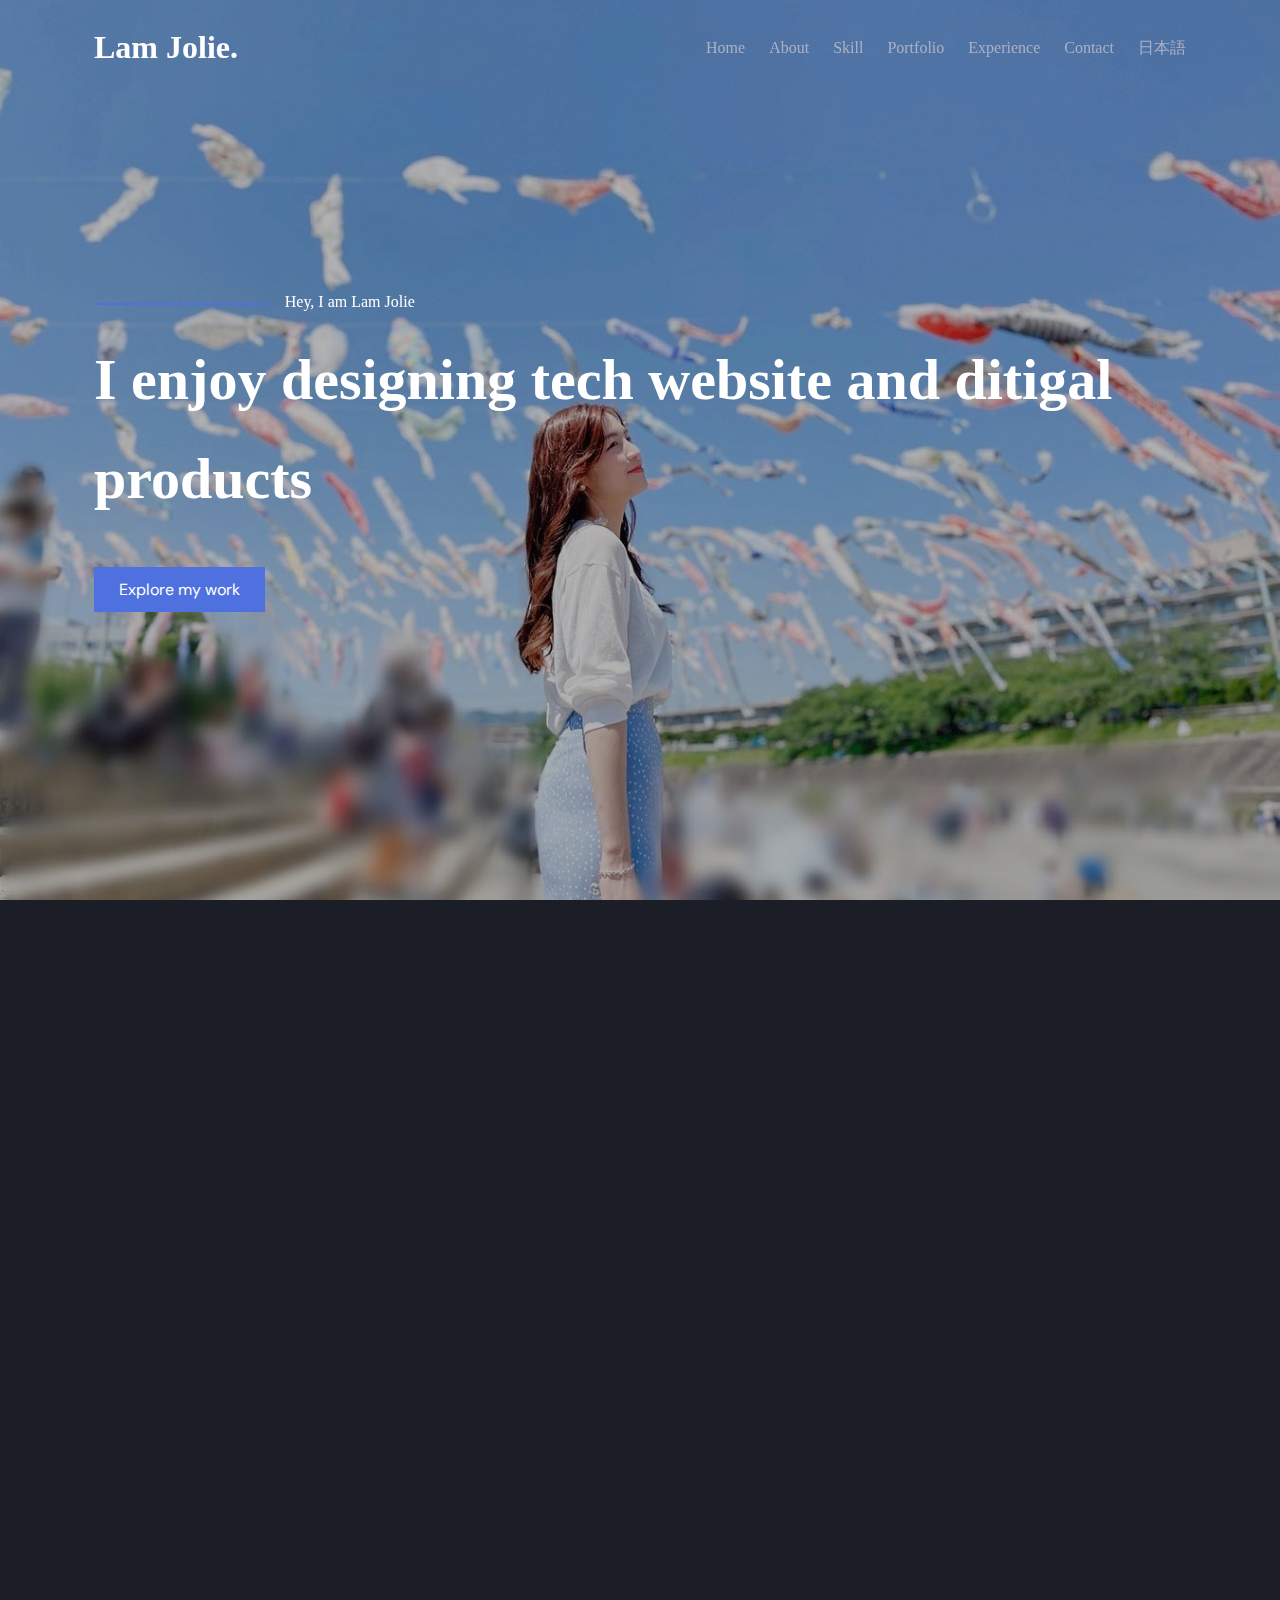
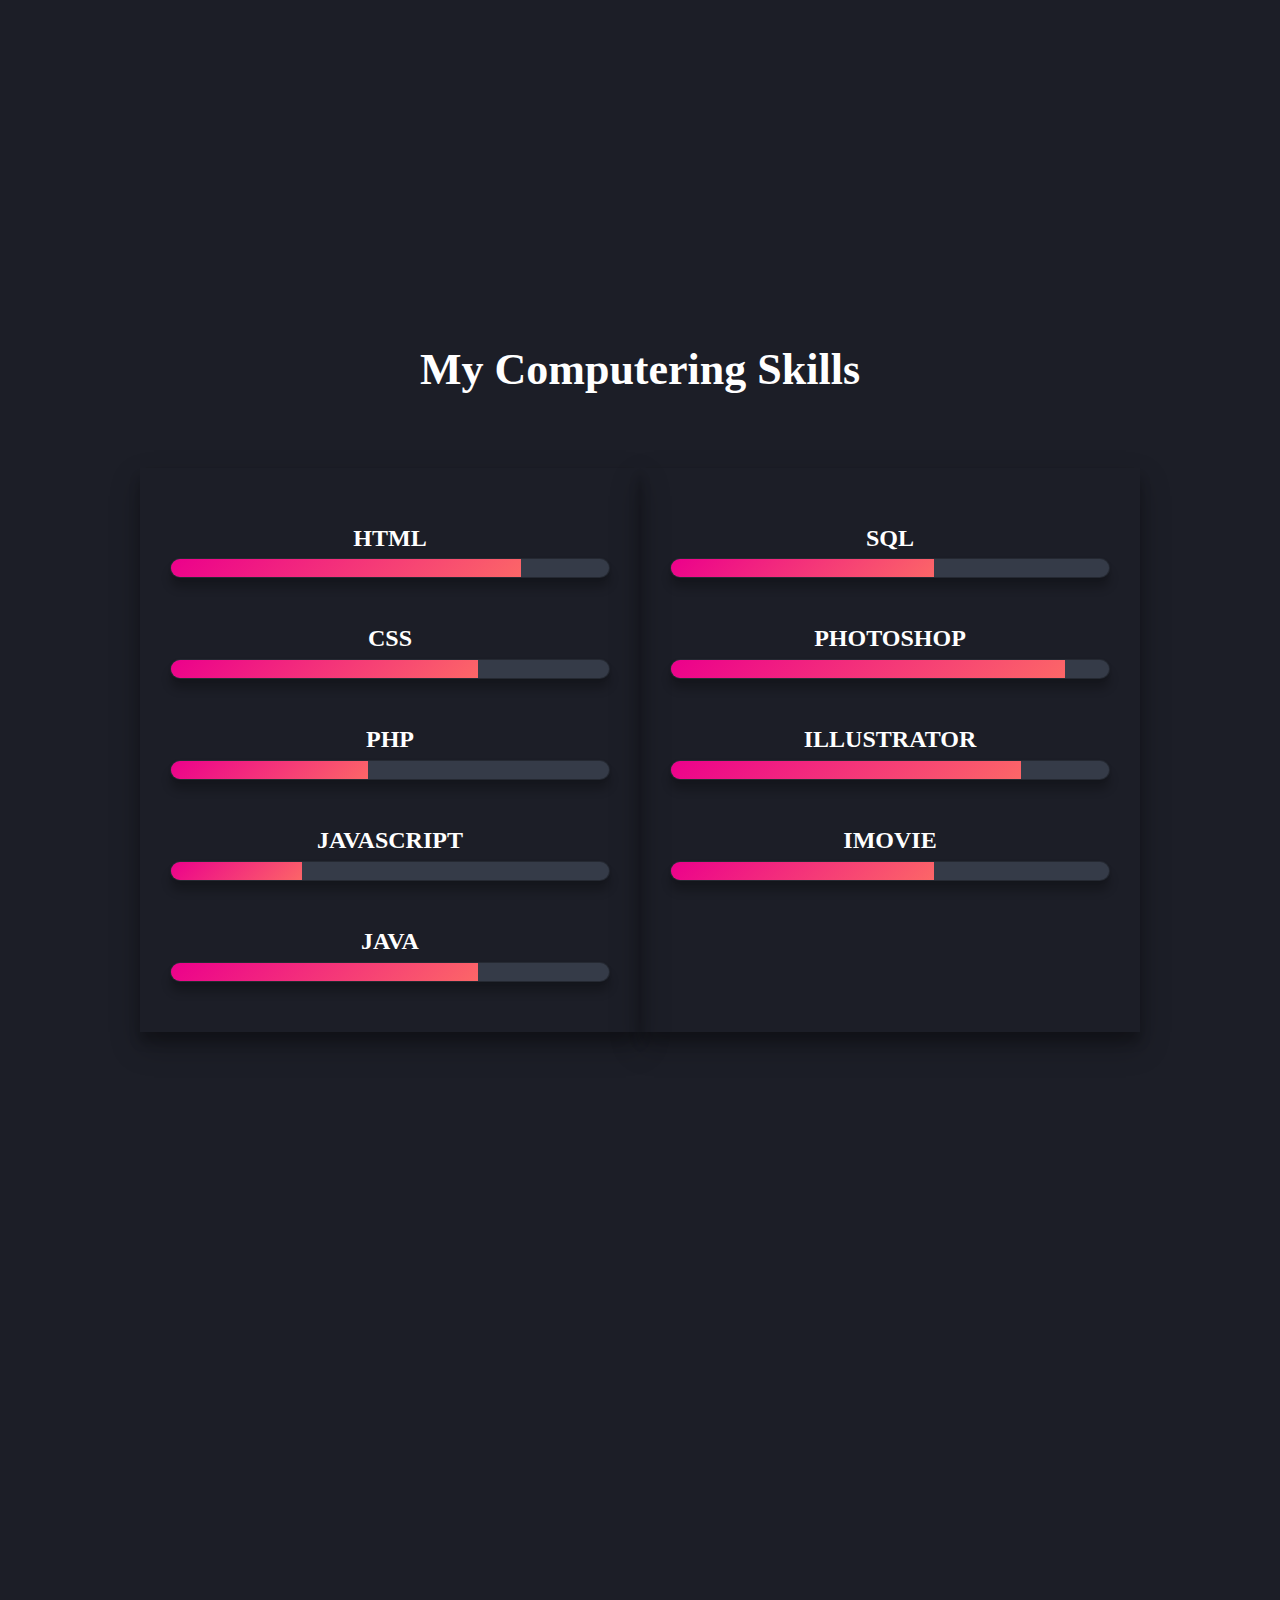
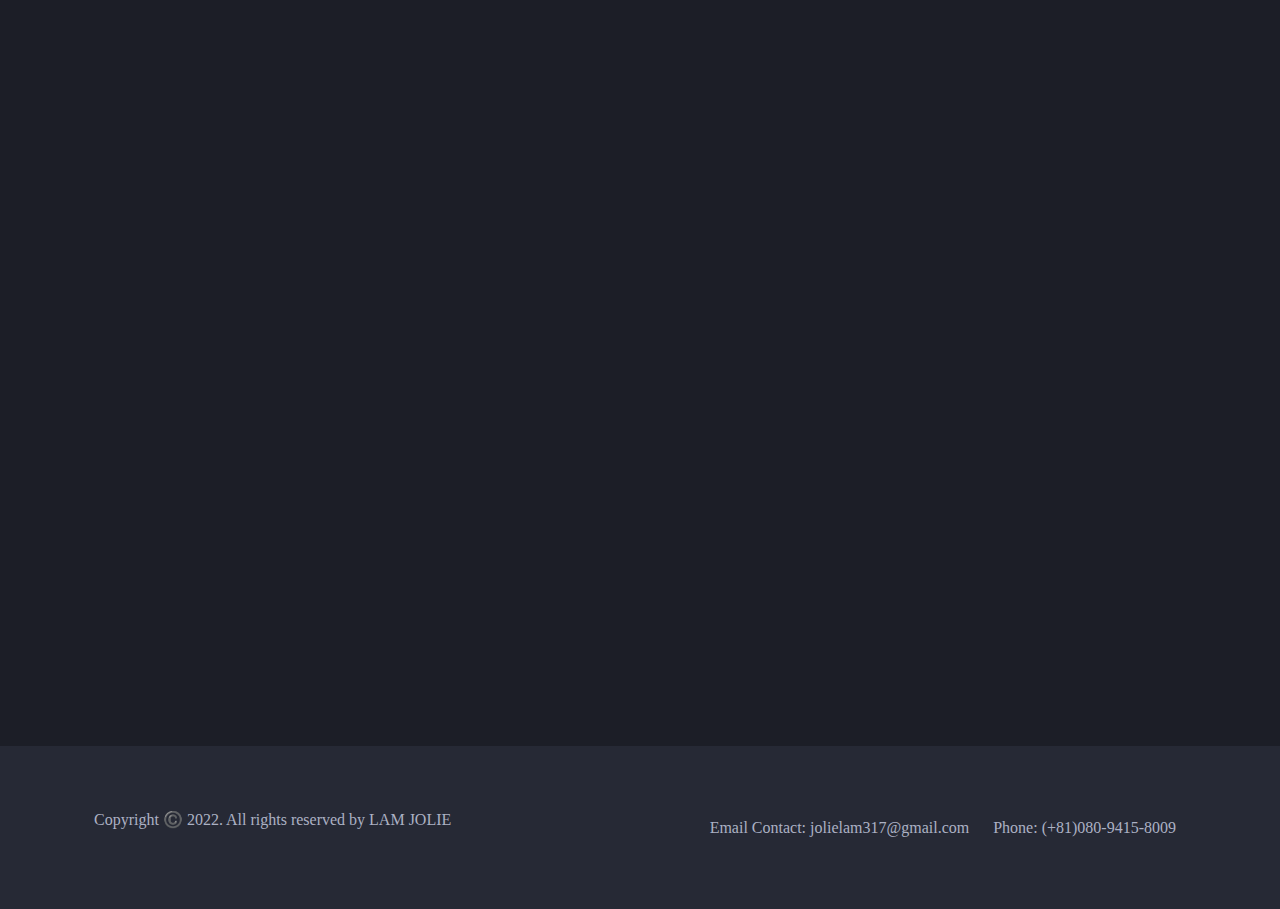
==== index.html @ 0af48d98 "1st Update" ====
<!DOCTYPE html>
<html lang="en">
<head>
    <meta charset="UTF-8">
    <meta http-equiv="X-UA-Compatible" content="IE-edge">
    <meta name="viewport" content="width=device-width, initial-scale=1.0">
    <title>Lam Jolie HomePage</title>

    <link href="https://unpkg.com/aos@2.3.1/dist/aos.css" rel="stylesheet">

    <link href='https://unpkg.com/boxicons@2.1.2/css/boxicons.min.css' rel='stylesheet'>
    <link rel="stylesheet" href="./assets/css/style.css">
</head>
<body>

    <!--Navbar-->
    <nav class="navbar" data-aos="fade-up"></div>
        <div class="container">
            <a href="#" class="logo"><h2>Lam Jolie.</h2></a>
            <div class="navbar-nav">
                <ul class="nav-links">
                    <li class="nav-item"><a class="nav-link" href="#home">Home</a></li>
                    <li class="nav-item"><a class="nav-link" href="#about">About</a></li>
                    <li class="nav-item"><a class="nav-link" href="#skill-box">Skill</a></li>
                    <li class="nav-item"><a class="nav-link" href="#portfolio">Portfolio</a></li>
                    <li class="nav-item"><a class="nav-link" href="#exp">Experience</a></li>
                    <li class="nav-item"><a class="nav-link" href="#contact">Contact</a></li>
                    <li class="nav-item"><a class="nav-link" href="JPindex.html">日本語</a></li>
                </ul>
            </div>
            <div class="menu-toggler">
                <i class='bx bx-menu'></i>
            </div>

        </div>

    </nav>

    <!--Hero-->
    <section id="home">
        <div class="container">
            <div class="content">
                <p data-aos="fade-down">Hey, I am Lam Jolie</p>
                <h1 data-aos="fade-right">I enjoy designing tech website and ditigal products</h1>
                <a data-aos="fade-up" class="btn" href="#portfolio">Explore my work</a>
            </div>
        </div>
    </section>

    <!--About-->
    <section id="about">
        <div class="container">
            <div class="two-col-grid">
                <img data-aos="flip-left" src="./assets/images/about1.jpg" alt="">
                <div class="content" data-aos="fade-right">
                    <p class="intro-p">About Myself</p>
                    <h1>I'm Lam Jolie, <br> From Hong Kong.</h1>
                    <p>Graduated in B.A(HOns) Fashion Design in Nottingham Trent University, UK. 
                        Having great sense of visual and gained various design experiences in Hong Kong Fashion Industry.
                        Currently studying system engineering in ECC Computer School, Osaka.Japan.</p>
                    <a href="#contact" class="btn"> Contact Me</a>  
                </div>
            </div>
        </div>
    </section>

    <!--Skill-->
    <section id="skill-box">

        <div class="skill-title">
             <h1>My Computering Skills</h1>
        </div>
        
        <div class="skill-content">
                <div class="skill">
                    <li><h3>HTML</h3>
                        <span class="bar"><span class="html"></span></span>
                    </li>
                    
                    <li><h3>CSS</h3>
                        <span class="bar"><span class="css"></span></span>
                    </li> 
                    
                    <li><h3>PHP</h3>
                        <span class="bar"><span class="php"></span></span>
                    </li>  

                    <li><h3>JAVASCRIPT</h3>
                        <span class="bar"><span class="javascript"></span></span>
                    </li>  
                    
                    <li><h3>JAVA</h3>
                        <span class="bar"><span class="java"></span></span>
                    </li> 
                
                </div>

                <div class="skill">
                    
            
                    <li><h3>SQL</h3>
                        <span class="bar"><span class="sql"></span></span>
                    </li>
                    
                    <li><h3>PhotoShop</h3>
                        <span class="bar"><span class="photoshop"></span></span>
                    </li> 
                    
                    <li><h3>Illustrator</h3>
                        <span class="bar"><span class="illustrator"></span></span>
                    </li>  
            
                    <li><h3>IMovie</h3>
                        <span class="bar"><span class="imovie"></span></span>
                    </li>  
                    
                    </div>

        </div>        
    </section>

    <!-- Portfolio / Resume -->
    <section id="portfolio">
        <div class="container">
            <div class="intro" data-aos="fade-up">
                <p class="intro-p">Portfolio</p>
                <h1>My Awesome Projects</h1>
                <p>A range of design and photography works that I created</p>
            </div>
            <div class="three-col-grid">
                <div class="portfolio-item" data-aos="fade-up">
                    
                    <img src="./assets/images/Tulip.jpg" alt="">
                    <div class="overlay">
                        <p>Illustration Design</p>
                        <h2><a href="https://www.instagram.com/ki_04_19_/">キュップ</a></h2>
                    </div>
                </div>
                <div class="portfolio-item" data-aos="fade-up">
                    <img src="./assets/images/Web-D-Small.jpg" alt="">
                    <div class="overlay">
                        <p>Web Design</p>
                        <h2><a href="Webdesign.html">Photo Gallery</a></h2>
                    </div>
                </div>

                <div class="portfolio-item" data-aos="fade-up">
                    <img src="./assets/images/Final-C-Small.jpg" alt="">
                    <div class="overlay">
                        <p>Fashion Design</p>
                        <h2><a href="Uni.html">Collection</a></h2>
                    </div>
                </div>
                
            </div>
        </div>
    </section>

    <!--Experience-->
    <section id="exp">
        <div class="container">
            <div class="intro" data-aos="fade-up">
                <p class="intro-p">Experience</p>
                <h1>Companies That I Worked In</h1>
                <p>Following are my job experiences in Hong Kong and Japan.</p>
            </div>
            <div class="exp-grid" data-aos="fade-up">
                <div>
                <p class="date">11/2017 - 03/2019</p>
            </div>
                <div>
                    <h1>Wingreat.Ltd</h1>
                    <h3>Hong Kong</h3>
                    <p>Assistant Designer</p>
                </div>
                <p>Supporting the design team to bulid up seasonal themes by researching the fashion trends and sketching.</p>
            </div>
            <div class="exp-grid" data-aos="fade-up">
                <div>
                <p class="date">03/2019 - 11/2020</p>
            </div>
                <div>
                    <h1>Sabre Field.Ltd</h1>
                    <h3>Hong Kong</h3>
                    <p>Fashion Designer</p>
                </div>
                <p>Working with the design team a German Fashion Brand,"COMMA", and undergoing the sampling process with the China factories.</p>
            </div>
            <div class="exp-grid" data-aos="fade-up">
                <div>
                <p class="date">04/2021 - 02/2022</p>
            </div>
                <div>
                    <h1>Komeda.Ltd</h1>
                    <h3>Japan,Osaka</h3>
                    <p>Part-Time Waitress</p>
                </div>
                <p>Delivering food from the kitchen to the guests and Staying attentive to the needs of guests in the dining area.</p>
            </div>

        </div>
    </section>

    <!--Contact-->
    <section id="contact">
        <div class="container">
            <div class="intro" data-aos="fade-up">
                <p class="intro-p">Contact</p>
                    <h1>Have a Project? Contact Me!</h1>
                    <p>My contact details are down below.</p>
            </div>
            <div class="two-col-grid">
                <iframe id="map" data-aos="fade-up" src="https://www.google.com/maps/embed?pb=!1m19!1m8!1m3!1d52479.20548326275!2d135.5032228!3d34.7064324!3m2!1i1024!2i768!4f13.1!4m8!3e6!4m0!4m5!1s0x6000e69449e0775d%3A0x9dffc5eb4ec5cedf!2zRUND44Kz44Oz44OU44Ol44O844K_5bCC6ZaA5a2m5qChIOOAkjUzMC0wMDE1IE9zYWthLCBLaXRhIFdhcmQsIE5ha2F6YWtpbmlzaGksIDIgQ2hvbWXiiJIz4oiSMzU!3m2!1d34.7064324!2d135.5032228!5e0!3m2!1sen!2sjp!4v1662712895991!5m2!1sen!2sjp" width="600" height="450" style="border:0;" allowfullscreen="" loading="lazy" referrerpolicy="no-referrer-when-downgrade"></iframe>
                <form action="#" data-aos="fade-up">
                    <div class="form-group">
                        <label for="name">Name</label>
                        <input type="text" class="form-control" placeholder="Lam Jolie">
                    </div>
                    <div class="form-group">
                        <label for="email">Email</label>
                        <input type="text" class="form-control" placeholder="jolie123@example.com">
                    </div>
                    <div class="form-group">
                        <label for="subject">Subject</label>
                        <input type="text" class="form-control" placeholder="Subject">
                    </div>
                    <div class="form-group">
                        <label for="message">Message</label>
                        <textarea name="" row="4" class="form-control"></textarea>
                    </div>
                    <button class="btn">Send Message</button>
                </form>
            </div>
        </div>
    </section>

    <!--Footer-->
    <footer>
        <div class="container">
            <p>Copyright ©️ 2022. All rights reserved by LAM JOLIE</p>
            <div class="social-links">
                <a href="#">Email Contact: jolielam317@gmail.com</a>
                <a href="#">Phone: (+81)080-9415-8009</a>
            </div>

        </div>
    </footer>

    <script src="https://code.jquery.com/jquery-3.6.0.min.js"></script>
    <script src="https://unpkg.com/aos@2.3.1/dist/aos.js"></script>
    <script src="./assets/js/app.js"></script>
</body>
</html>
---- assets/css/style.css ----
@import url('https://fonts.googleapis.com/css2?family=DM+Sans:wght@700&display=swap');

:root{
    --color-brand: rgb(79,113,224);
    --color-brand-80: rgba(79,113,224,0.8);
    --color-body: rgb(172,177,196);
    --color-bg-1: rgb(28,30,39);
    --color-bg-2: rgb(38,41,53);
    --font-base: "DM Sans";
}

*{
    box-sizing: border-box;
    margin: 0;
    padding: 0;
}

html{
    scroll-behavior: smooth;
}

body{
    font-family: var(--font-base) sans-serif;
    color: var(--color-body);
    line-height: 1.7;
    background-color: var(--color-bg-1);
    font-size: 16px;
}

h1,h2,h3,h4,h5,h6{
    font-weight: 700;
    color: white;
}

h1{
    font-size: 44px;
}

h2{
    font-size: 32px;
}

h3{
    font-size: 24px;
}

p{
    margin-bottom: 16px;
}

a{
    text-decoration: none;
    color: var(--color-body);
    transition: all 0.4s ease;
}

a:hover{
    color: var(--color-brand);
}

img{
    width: 100%;
}

section{
    padding: 90px 0;
}

.container{
    width: 100%;
    max-width: 1140px;
    margin: 0 auto;
    padding-left: 24px;
    padding-right: 24px;
}
/* Hero / Home */

#home{
    background: linear-gradient(rgba(0,0,0,0.3),rgba(0,0,0,0.3)), url(../images/home2.JPG);
    min-height: 100vh;
    background-size: cover;
    background-position:center;
    display: flex;
    align-items: center;
}

#home.content{
    max-width: 600px;
}

#home h1{
    font-size: 58px;
    margin-bottom: 38px;
}

#home p{
    color: white;
}

#home p::before{
    content:' ';
    width: 16%;
    height: 2px;
    background-color: var(--color-brand);
    display: inline-block;
    margin-right: 16px;
    vertical-align: middle;
}

.btn{
    padding: 8px 24px;
    border: 1px solid var(--color-brand);
    background-color: var(--color-brand);
    color: white;
    display: inline-block;
    font-family: var(--font-base), sans-serif;
    font-size: 16px;
    transition: all 0.4s ease;
}

.btn:hover{
    background-color: var(--color-brand-80);
    color: white;
}

/* Navbar */
.navbar{
    position: fixed;
    width: 100%;
    padding-top: 20px;
    padding-bottom: 20px;
    transition: all 0.4s ease;
    z-index: 999;
}

.navbar.scrolled {
    background-color: var(--color-bg-2);
    padding-top: 10px;
    padding-bottom: 10px;
}

.navbar .container{
    display: flex;
    align-items: center;
    justify-content: space-between;
}

.menu-toggler{
    width: 50px;
    height: 50px;
    background-color: var(--color-bg-1);
    color: white;
    font-size: 24px;
    display: flex;
    align-items: center;
    justify-content: center;
    transition: all 0.4s ease;
    display: none;
}

.menu-toggler:hover{
    background-color: var(--color-brand);
    cursor: pointer;
}

.nav-links{
    display: flex;
    list-style: none;

}

.nav-links .nav-link{
    padding-left: 24px;
}

@media(max-width: 768px){
    .navbar{
        background-color: var(--color-bg-2);
    }

    .menu-toggler{
        display: flex;
    }

    .navbar-nav{
        position: absolute;
        top: 100%;
        width: 100%;
        background-color: var(--color-bg-1);
        left: -100%;
        padding: 24px 0;
        transition: all 0.4s ease;
    }

    .navbar-nav.active{
        left: 0;
    }

    .nav-links{
        flex-direction: column;
    }

    .nav-links .nav-link{
        margin-top: 10px;
        display: block;
    }
}

/* About */
.two-col-grid {
    display: grid;
    grid-template-columns: 1fr 1fr;
    align-items: center;
    gap: 70px;
}

#about h1 {
    margin-top: 4px;
    margin-bottom: 24px;
}

#about .btn{
    margin-top: 24px;
}

#about .intro-p {
    color: var(--color-brand);
    font-weight: 700;
}

@media (max-width: 768px) {
    .two-col-grid{
        grid-template-columns: 1fr;
        gap: 24px;
        }
}

/* Skill */
#skill-box{
    display: grid;
    text-align: center;
    justify-content: center;
}

.skill-content{
    display: flex;
}

.skill{
    font-family: var(--font-base) sans-serif;
    list-style: none;
    padding: 20px;
    margin: 60px auto;
    text-transform: uppercase;
    width: 500px;
    color:#fff;
    box-shadow: 0 14px 28px rgba(0,0,0,0.25), 0 10px 10px rgba(0,0,0,0.22);
}

.skill .h1{
    text-align: center;
}

.skill .h3{
    margin: 5px;
}

.skill li{
    margin: 20px 0;
    padding: 10px;
}

.bar{
    background: #353b48;
    display: block;
    height: 20px;
    border: 1px solid rgba(0,0,0,0.3);
    border-radius: 10px;
    overflow: hidden;
    box-shadow: 0 1px 3px rgba(0,0,0,0.12), 0 10px 10px rgba(0,0,0,0.24);
    transition: all 0.3s cubic-bezier(.25,.8,.25,1);
}

.bar:hover{
    box-shadow: 0 14px 28px rgba(0,0,0,0.25), 0 10px 10px rgba(0,0,0,0.22);
}

.bar span{
    height: 20px;
    float: left;
    background: linear-gradient(135deg, rgba(236, 0, 140, 1)0%, rgba(252, 103, 103, 1)100%);
}


.skill .html{
    width: 80%;
    animation: html 10s;
}

.skill .css{
    width: 70%;
    animation: css 10s;
}

.skill .php{
    width: 45%;
    animation: php 10s;
}

.skill .javascript{
    width: 30%;
    animation: javascript 10s;
}

.skill .java{
    width: 70%;
    animation: java 10s;
}

.skill .sql{
    width: 60%;
    animation: sql 10s;
}

.skill .photoshop{
    width: 90%;
    animation: photoshop 10s;
}

.skill .illustrator{
    width: 80%;
    animation: illustrator 8s;
}

.skill .imovie{
    width: 60%;
    animation: imovie 10s;
}

@keyframes html{
    0%{
        width: 0%;
    }
    100%{
        width: 80%;
    }
}

@keyframes css{
    0%{
        width: 0%;
    }
    100%{
        width: 70%;
    }
}

@keyframes php{
    0%{
        width: 0%;
    }
    100%{
        width: 45%;
    }
}

@keyframes javascript{
    0%{
        width: 0%;
    }
    100%{
        width: 30%;
    }
}

@keyframes java{
    0%{
        width: 0%;
    }
    100%{
        width: 70%;
    }
}

@keyframes sql{
    0%{
        width: 0%;
    }
    100%{
        width: 60%;
    }
}

@keyframes photoshop{
    0%{
        width: 0%;
    }
    100%{
        width: 90%;
    }
}

@keyframes illustrator{
    0%{
        width: 0%;
    }
    100%{
        width: 80%;
    }
}

@keyframes imovie{
    0%{
        width: 0%;
    }
    100%{
        width: 60%;
    }
}


/* Portfolio */

.intro{
    text-align: center;
    max-width: 700px;
    margin: 0 auto 40px auto;
}

.intro .intro-p{
    color: var(--color-brand);
    text-transform: uppercase;
    letter-spacing: 2px;
}

.three-col-grid{
    display: grid;
    gap: 24px;
    grid-template-columns: 1fr 1fr 1fr;
    grid-template-columns: repeat(3, 1fr);
}

@media (max-width: 992px){
    .three-col-grid {
        grid-template-columns: 1fr 1fr;
    }
}

@media (max-width: 600px) {
    .three-col-grid {
        grid-template-columns: 1fr;
    }
}

.portfolio-item {
    position: relative;
    overflow: hidden;
}

.portfolio-item img{
    transition: all 0.4s ease;
    height: 100%;
    object-fit: cover;
}

.portfolio-item .overlay {
    position: absolute;
    top: 0;
    left: 0;
    background-color: var(--color-brand-80);
    width: 100%;
    height: 100%;
    display: flex;
    align-items: center;
    justify-content: center;
    flex-direction: column;
    opacity: 0;
    transition: all 0.4s ease;
}

.portfolio-item .overlay p {
    color: white;
    font-weight: 700;
    text-transform: uppercase;
    letter-spacing: 2px;
    margin-bottom: 6px;
}
.portfolio-item .overlay a {
    color: white;
    font-weight: 700;
    text-transform: uppercase;
    letter-spacing: 2px;
    margin-bottom: 6px;
}
.portfolio-item:hover .overlay {
 opacity: 1;
}

.portfolio-item:hover img {
    transform: scale(1.1);
}

.final-c{
    padding-top: 50px;
}

/* Experience */

.exp-grid{
    display: grid;
    grid-template-columns: 1fr 2fr 3fr;
    gap: 24px;
    padding: 44px;
    background-color: var(--color-bg-2);
    margin-bottom: 24px;
}

.exp-grid .date{
    background-color: var(--color-brand);
    display: inline;
    padding: 6px 10px;
    color: white;
}

@media (max-width: 768px){
    .exp-grid{
        grid-template-columns: 1fr;
        gap: 12px;
    }
}

/* Contact */
#map{
    height:100%;
    min-height:500px;
    width: 100%
}

.form-group{
    margin-bottom: 24px;
}

.form-group,
label,
.form-control {
    width: 100%;
    display:block;
}

.form-control{
    border: 1px solid var(--color-bg-2);
    background-color: var(--color-bg-2);
    color: white;
    border-radius: 0;
    padding:16px;
    font-family: var(--font-base) sans-serif;
    font-size: 16px;
}

.form-control:focus{
    outline: none;
    border-color: var(--color-brand);
}

.form-control::placeholder{
    color: var(--color-body);
    
}

input.form-control{
    height: 46px;
}

/* Footer */

footer{
    padding: 60px 0;
    background-color: var(--color-bg-2);
}

footer .container{
    display: flex;
    justify-content: space-between;
    align-items: center;
    flex-wrap: wrap;
}

footer .social-links a{
    margin: 10px;
}
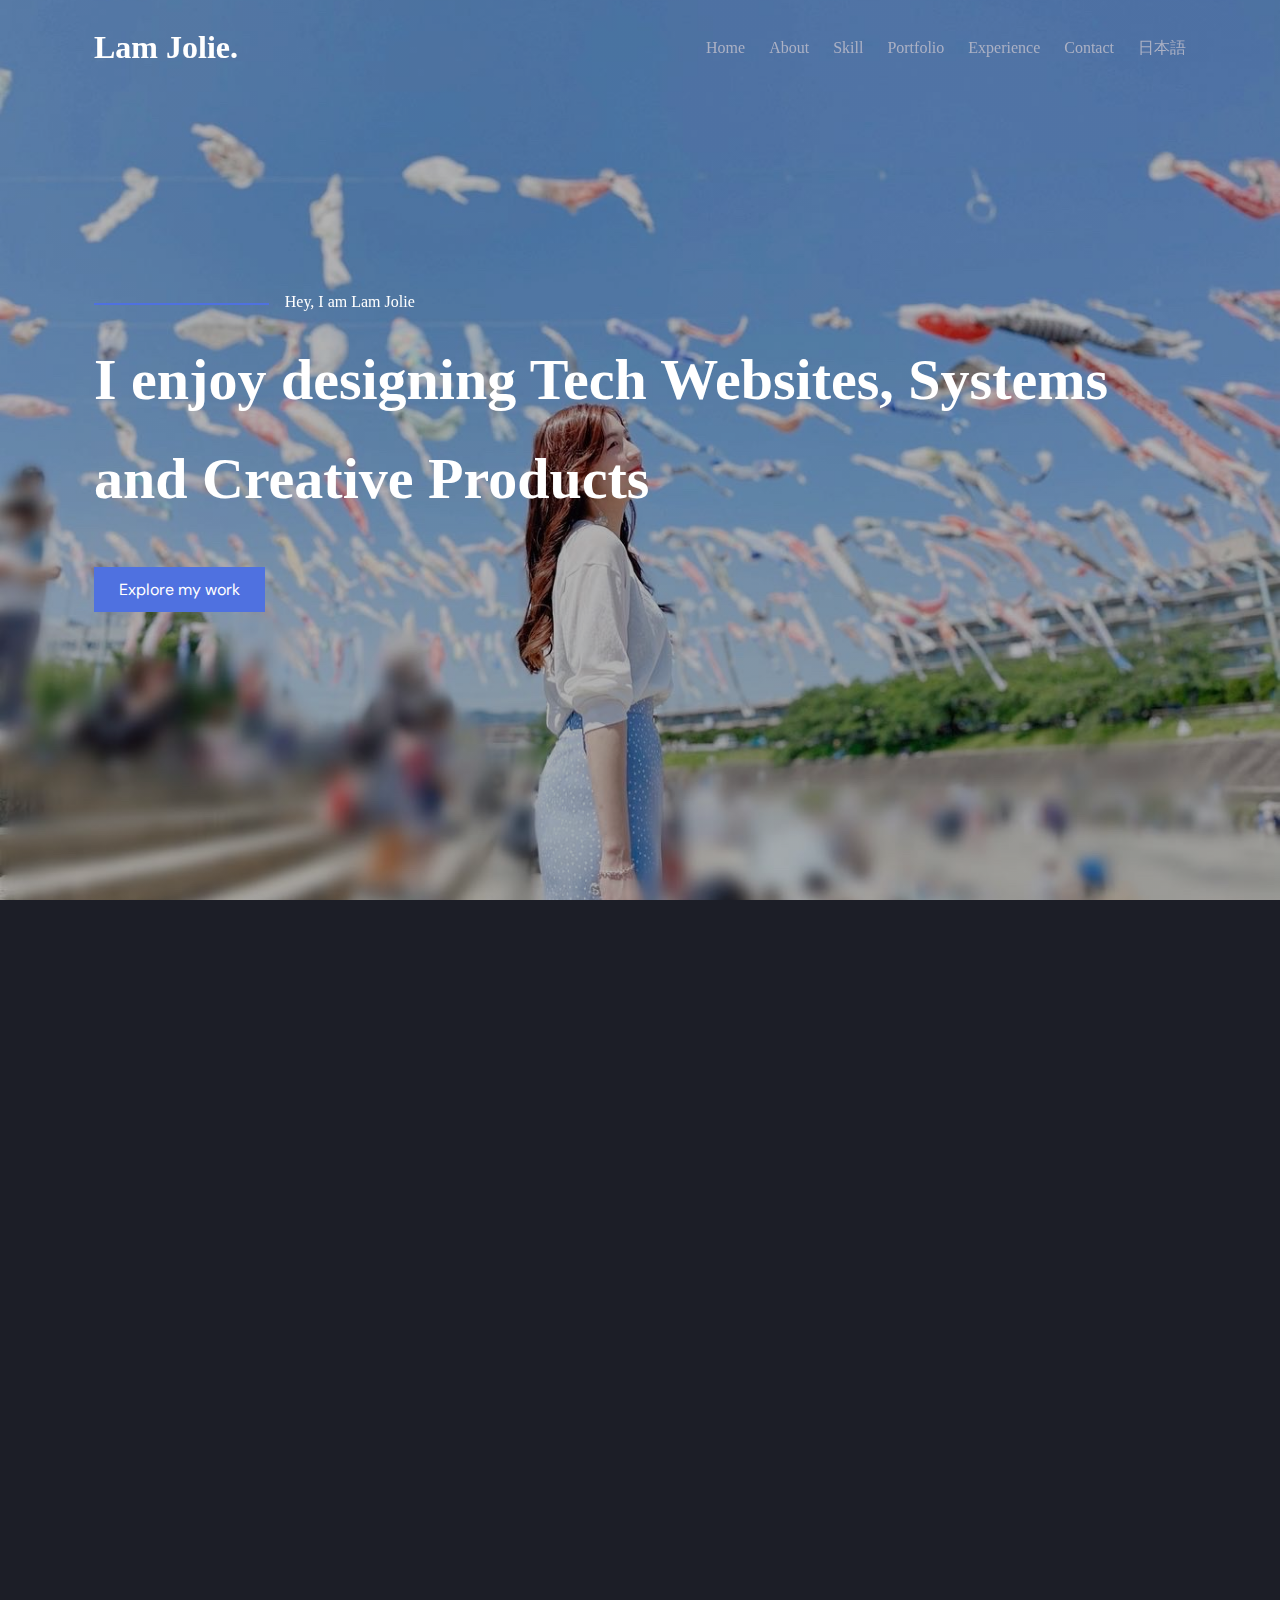
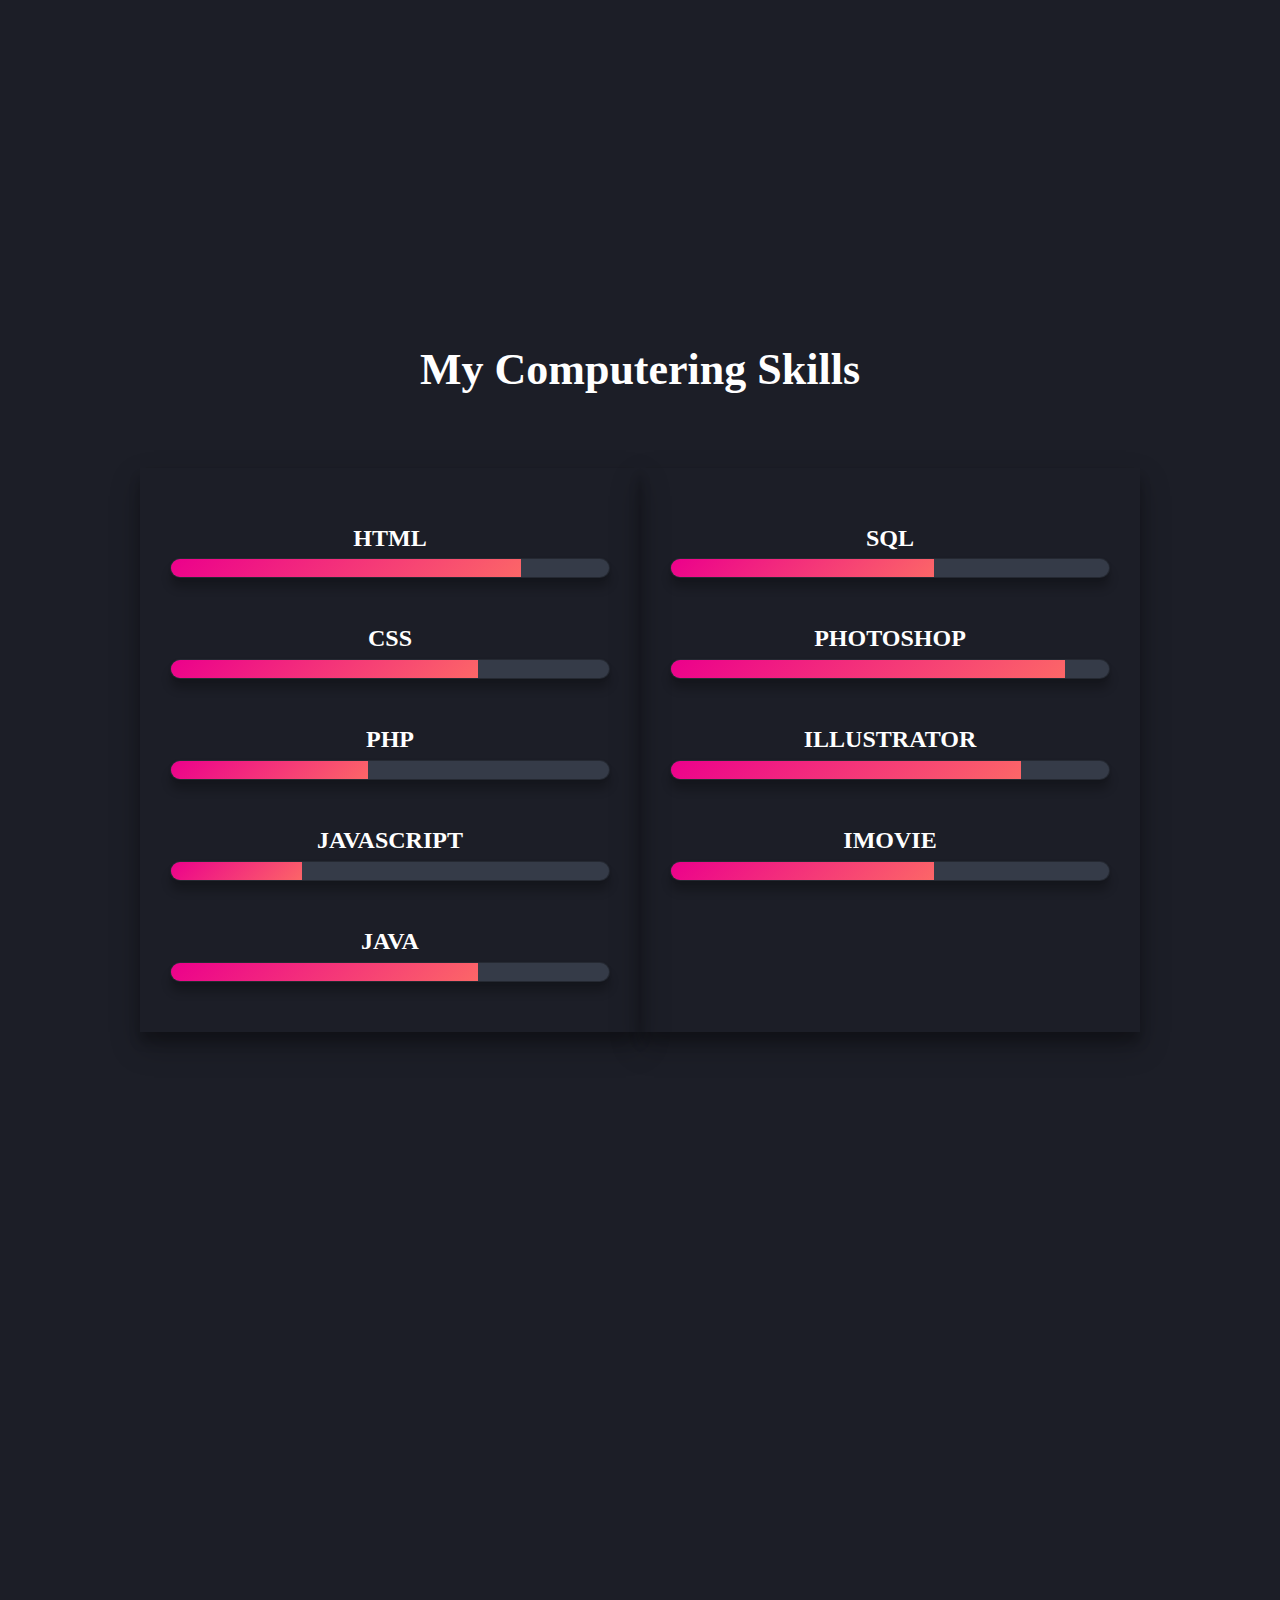
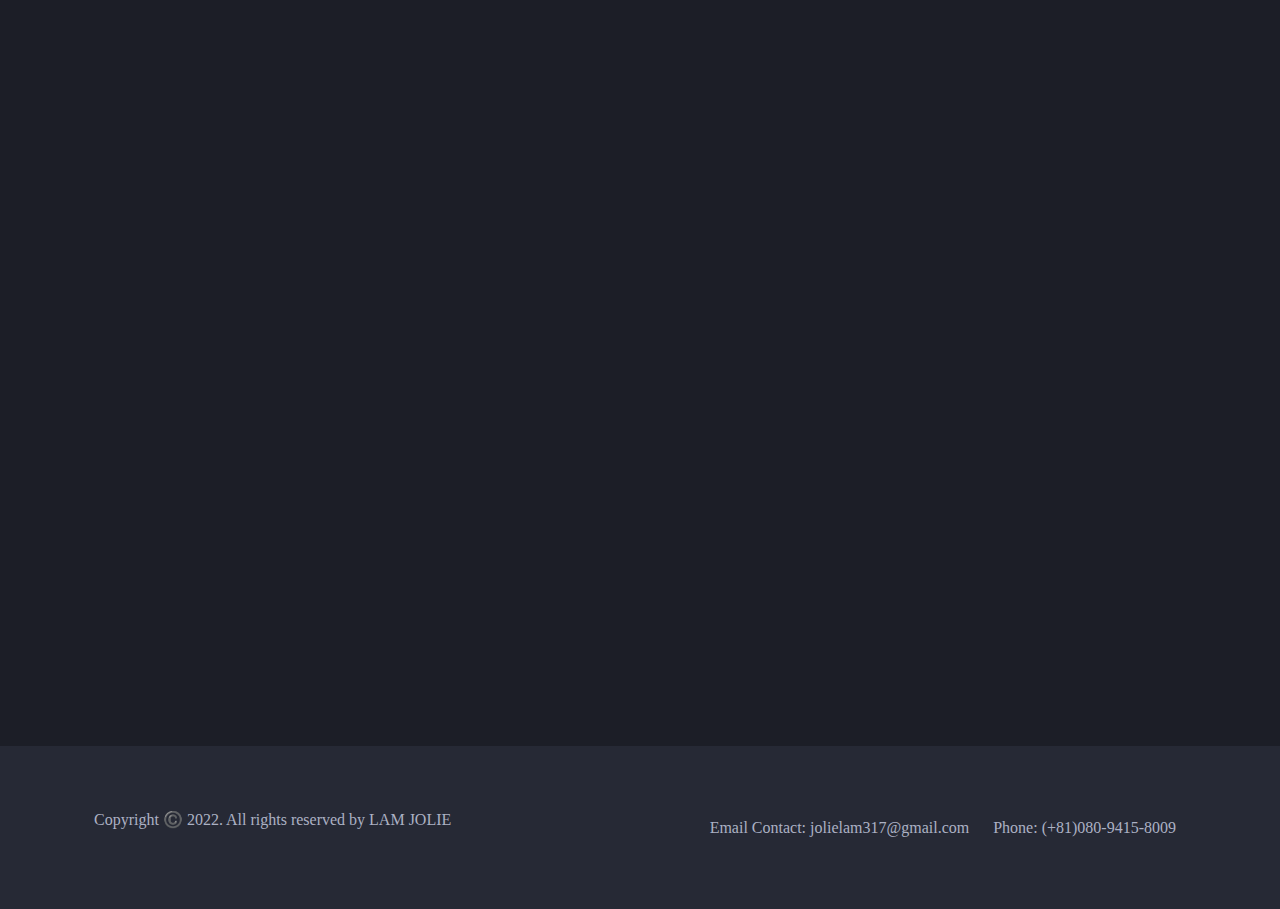
==== commit dda91061: "3rd Update" ====
--- a/index.html
+++ b/index.html
@@ -41,7 +41,7 @@
         <div class="container">
             <div class="content">
                 <p data-aos="fade-down">Hey, I am Lam Jolie</p>
-                <h1 data-aos="fade-right">I enjoy designing tech website and ditigal products</h1>
+                <h1 data-aos="fade-right">I enjoy designing Tech Websites, Systems and Creative Products</h1>
                 <a data-aos="fade-up" class="btn" href="#portfolio">Explore my work</a>
             </div>
         </div>
@@ -55,9 +55,9 @@
                 <div class="content" data-aos="fade-right">
                     <p class="intro-p">About Myself</p>
                     <h1>I'm Lam Jolie, <br> From Hong Kong.</h1>
-                    <p>Graduated in B.A(HOns) Fashion Design in Nottingham Trent University, UK. 
-                        Having great sense of visual and gained various design experiences in Hong Kong Fashion Industry.
-                        Currently studying system engineering in ECC Computer School, Osaka.Japan.</p>
+                    <p>Graduated in B.A(Hons) Fashion Design in Nottingham Trent University, UK. 
+                        Having great sense of visual and gained various design experiences as a Fashion Designer in Hong Kong.
+                        Currently studying System Engineering in ECC Computer College, Osaka.Japan.</p>
                     <a href="#contact" class="btn"> Contact Me</a>  
                 </div>
             </div>
@@ -125,7 +125,7 @@
             <div class="intro" data-aos="fade-up">
                 <p class="intro-p">Portfolio</p>
                 <h1>My Awesome Projects</h1>
-                <p>A range of design and photography works that I created</p>
+                <p>A range of designs and photography works that I created</p>
             </div>
             <div class="three-col-grid">
                 <div class="portfolio-item" data-aos="fade-up">
@@ -184,7 +184,7 @@
                     <h3>Hong Kong</h3>
                     <p>Fashion Designer</p>
                 </div>
-                <p>Working with the design team a German Fashion Brand,"COMMA", and undergoing the sampling process with the China factories.</p>
+                <p>Working with the design team of a German Fashion Brand,"COMMA", and guiding the China factories on all samples developments.</p>
             </div>
             <div class="exp-grid" data-aos="fade-up">
                 <div>
@@ -207,7 +207,7 @@
             <div class="intro" data-aos="fade-up">
                 <p class="intro-p">Contact</p>
                     <h1>Have a Project? Contact Me!</h1>
-                    <p>My contact details are down below.</p>
+                    <p>Please see my contact details below.</p>
             </div>
             <div class="two-col-grid">
                 <iframe id="map" data-aos="fade-up" src="https://www.google.com/maps/embed?pb=!1m19!1m8!1m3!1d52479.20548326275!2d135.5032228!3d34.7064324!3m2!1i1024!2i768!4f13.1!4m8!3e6!4m0!4m5!1s0x6000e69449e0775d%3A0x9dffc5eb4ec5cedf!2zRUND44Kz44Oz44OU44Ol44O844K_5bCC6ZaA5a2m5qChIOOAkjUzMC0wMDE1IE9zYWthLCBLaXRhIFdhcmQsIE5ha2F6YWtpbmlzaGksIDIgQ2hvbWXiiJIz4oiSMzU!3m2!1d34.7064324!2d135.5032228!5e0!3m2!1sen!2sjp!4v1662712895991!5m2!1sen!2sjp" width="600" height="450" style="border:0;" allowfullscreen="" loading="lazy" referrerpolicy="no-referrer-when-downgrade"></iframe>
